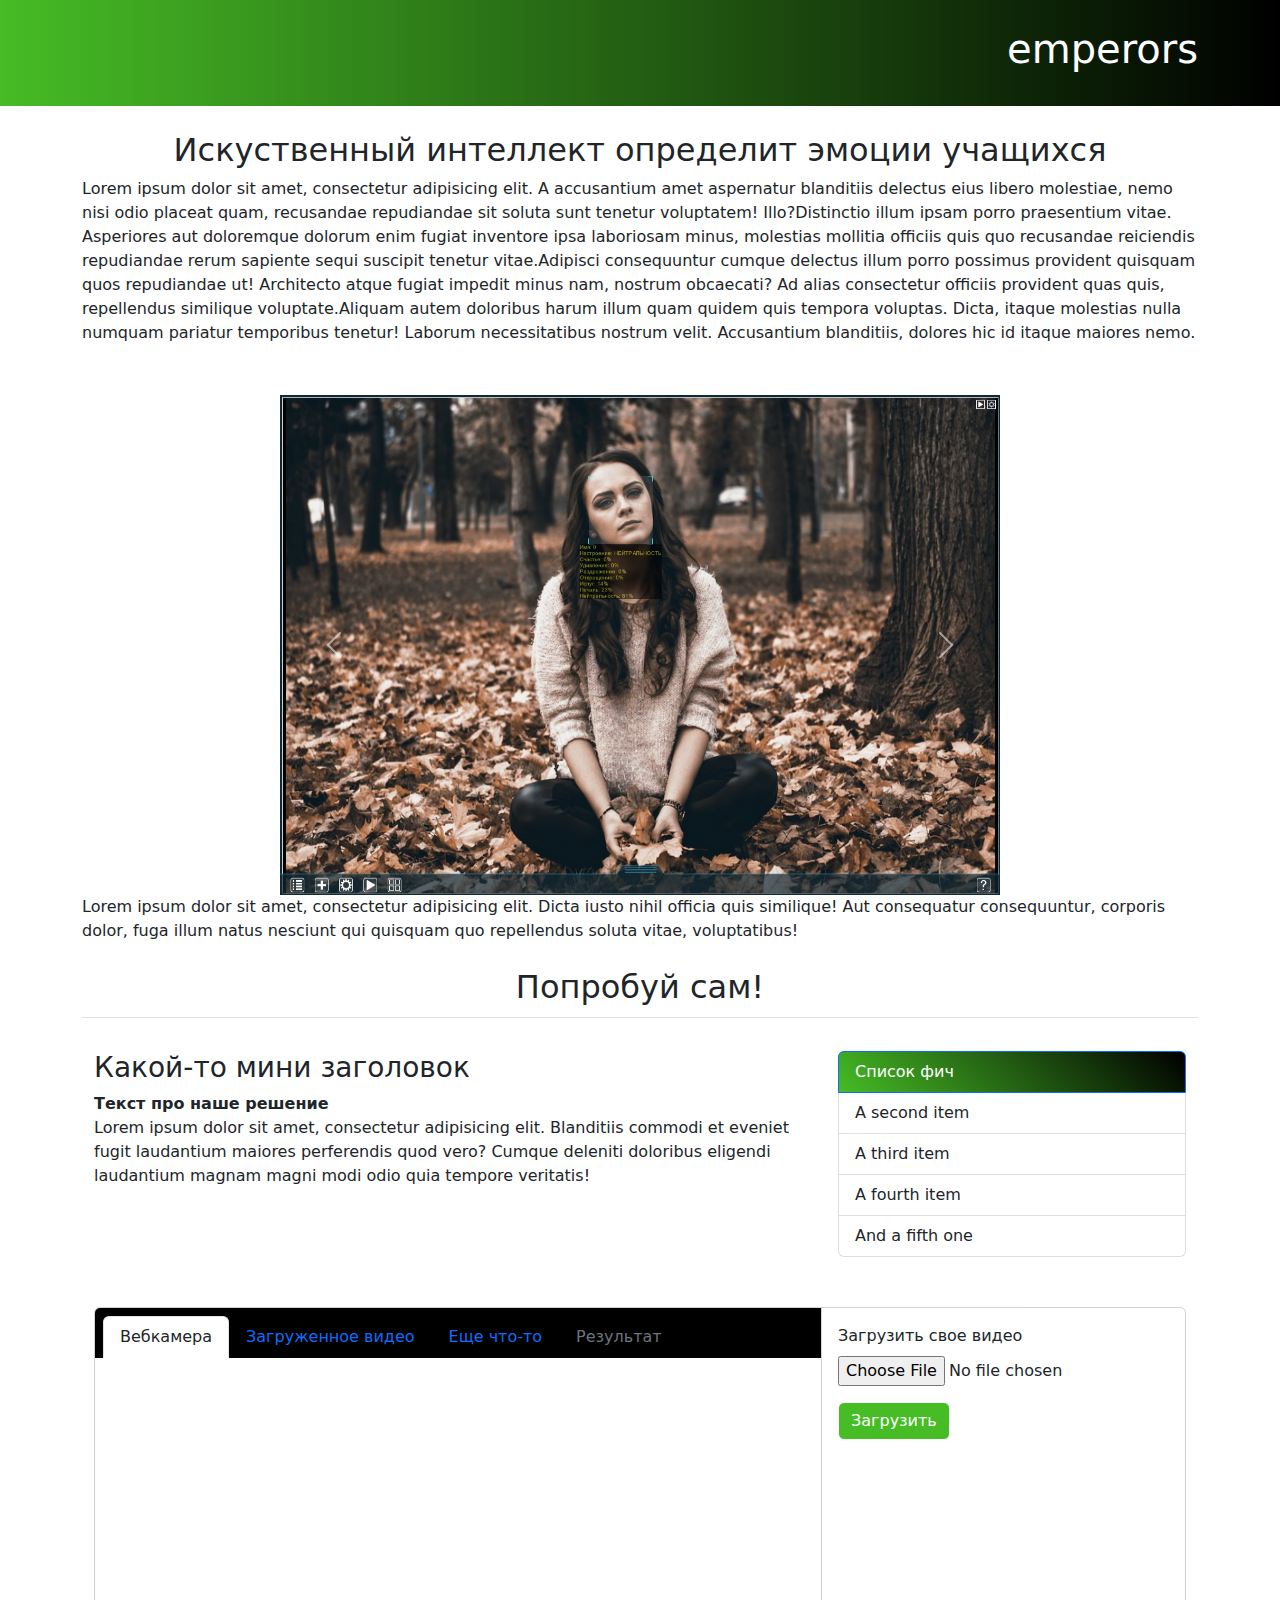
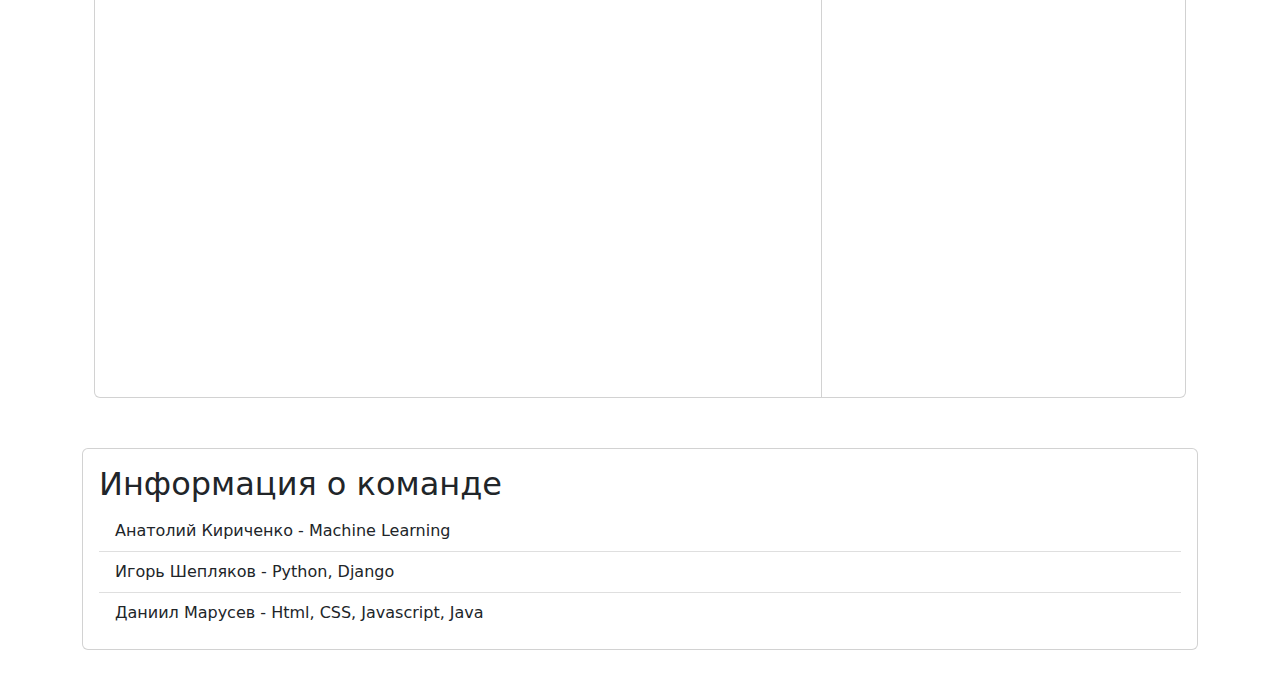
==== EmotionRecognition/emotion_recognition/templates/html/index.html @ a3162231 "add backend" ====
<!DOCTYPE html>
<html lang="en">
<head>
    <meta charset="UTF-8">
    <title>m1</title>
    <link rel="stylesheet" href="../css/bootstrap.min.css">
    <link rel="stylesheet" href="../css/index.css">
    <script src="../js/bootstrap.min.js"></script>
    <script src="../js/webcam.js"></script>
<!--    <script src="/js/test.js"></script>-->

<!--    <link rel="stylesheet" href="/css/fontello.css">-->
</head>
<body>
<header>
    <div class="container">
        <div class="row">
            <div class="col-12">
                <h1 class="text-lg-end text-white">emperors</h1>
            </div>
        </div>

    </div>
</header>

<main class="container">

    <section>
        <h2 class="text-center ">
            Искуственный интеллект определит эмоции учащихся
        </h2>
        <span>Lorem ipsum dolor sit amet, consectetur adipisicing elit. A accusantium amet aspernatur blanditiis delectus eius libero molestiae, nemo nisi odio placeat quam, recusandae repudiandae sit soluta sunt tenetur voluptatem! Illo?</span><span>Distinctio illum ipsam porro praesentium vitae. Asperiores aut doloremque dolorum enim fugiat inventore ipsa laboriosam minus, molestias mollitia officiis quis quo recusandae reiciendis repudiandae rerum sapiente sequi suscipit tenetur vitae.</span><span>Adipisci consequuntur cumque delectus illum porro possimus provident quisquam quos repudiandae ut! Architecto atque fugiat impedit minus nam, nostrum obcaecati? Ad alias consectetur officiis provident quas quis, repellendus similique voluptate.</span><span>Aliquam autem doloribus harum illum quam quidem quis tempora voluptas. Dicta, itaque molestias nulla numquam pariatur temporibus tenetur! Laborum necessitatibus nostrum velit. Accusantium blanditiis, dolores hic id itaque maiores nemo.</span>
    </section>

    <section class="container">

        <div class="row">
            <div class="images-cor col-8 ">
                <div id="carouselExampleControls" class="carousel slide" data-bs-ride="carousel">
                    <div class="carousel-inner">-->
                        <div class="carousel-item active">
                            <img class="d-block w-100" width="500" height="500" src="../stuff/ex1.jpg" alt="First slide">
                        </div>
                        <div class="carousel-item">
                            <img class="d-block w-100" width="500" height="500" src="../stuff/ex2.jpg" alt="Second slide">
                        </div>
                        <div class="carousel-item">
                            <img class="d-block w-100" width="500" height="500" src="../stuff/ex3.jpg" alt="Third slide">
                        </div>
                    </div>
                    <button class="carousel-control-prev" type="button" data-bs-target="#carouselExampleControls" data-bs-slide="prev">
                        <span class="carousel-control-prev-icon" aria-hidden="true"></span>
                        <span class="visually-hidden">Previous</span>
                    </button>
                    <button class="carousel-control-next" type="button" data-bs-target="#carouselExampleControls" data-bs-slide="next">
                        <span class="carousel-control-next-icon" aria-hidden="true"></span>
                        <span class="visually-hidden">Next</span>
                    </button>
                </div>
            </div>

            Lorem ipsum dolor sit amet, consectetur adipisicing elit. Dicta iusto nihil officia quis similique! Aut consequatur consequuntur, corporis dolor, fuga illum natus nesciunt qui quisquam quo repellendus soluta vitae, voluptatibus!

        </div>

    </section>

    <h2 class="text-center border-bottom" style="padding-bottom: 10px">Попробуй сам!</h2>

    <section>
        <div class="container">
            <div class="row">

                <div class="col-8">

                    <h3>
                        Какой-то мини заголовок
                    </h3>

                    <span>
                        <b>Текст про наше решение</b><br>
                        Lorem ipsum dolor sit amet, consectetur adipisicing elit. Blanditiis commodi et eveniet fugit laudantium maiores perferendis quod vero? Cumque deleniti doloribus eligendi laudantium magnam magni modi odio quia tempore veritatis!
                    </span>


                </div>

                <div class="col-4">
                    <ul class="list-group">
                        <li class="feature-title list-group-item active" aria-current="true">Список фич</li>
                        <li class="list-group-item">A second item</li>
                        <li class="list-group-item">A third item</li>
                        <li class="list-group-item">A fourth item</li>
                        <li class="list-group-item">And a fifth one</li>
                    </ul>
                </div>

            </div>

        </div>
    </section>

    <section>
        <div class="container">
            <div class="row">
                <div class="card-group">
                    <div class="card" style="flex-grow: 2">
                        <div>
                            <div class="card-header" style="background-color: #000">
                                <ul class="nav nav-tabs card-header-tabs">
                                    <li class="nav-item">
                                        <a href="#webcam-video" class="nav-link active text-dark" data-bs-toggle="tab">Вебкамера</a>
                                    </li>
                                    <li class="nav-item">
                                        <a href="#loaded-video" class="nav-link" data-bs-toggle="tab">Загруженное видео</a>
                                    </li>
                                    <li class="nav-item">
                                        <a href="#tmp-video" class="nav-link" data-bs-toggle="tab">Еще что-то</a>
                                    </li>
                                    <li class="nav-item">
                                        <a href="#result-video" class="nav-link disabled" data-bs-toggle="tab">Результат</a>
                                    </li>
                                </ul>

<!--                                <form method="post">-->
<!--                                    <input type="submit" id="make-result-button"-->
<!--                                           class="btn btn-success ml-auto mr-1 make-result-button" value="Определить эмоции!">-->
<!--                                </form>-->

                            </div>

                            <div class="card-body">
                                <div class="tab-content">

                                    <div class="tab-pane fade show active" id="webcam-video">
                                        <div class="camera">
                                            <video id="video">Video stream not available.</video>
                                        </div>
                                    </div>

                                    <div class="tab-pane fade" id="loaded-video">
                                        <div class="camera">
                                            <video id="video1">
                                                <source src="../stuff/matrix.mp4">
                                            </video>
                                        </div>
                                    </div>

                                    <div class="tab-pane fade" id="tmp-video">
                                        <div class="camera">
                                            <video src="" id="#video">
                                                <source src="../stuff/matrix.mp4">
                                            </video>
                                        </div>
                                    </div>
                                    <div class="tab-pane fade" id="result-video">
                                        <div class="camera">
                                            <video src="" id="">
                                                <source src="../stuff/matrix.mp4">
                                            </video>
                                        </div>
                                    </div>
                                </div>
                            </div>
                        </div>
                    </div>

                    <div class="card col-sm-4">
                        <div class="card-body">
                            <form method="post">
                                <div class="mb-3">
                                    <label for="user-load-video" class="form-label">Загрузить свое видео</label>
                                    <input id="user-load-video" type="file">
                                </div>
                                <input type="submit" class="btn btn-dark" value="Загрузить">
                            </form>
                        </div>
                    </div>
                </div>
            </div>
        </div>
    </section>
</main>

<footer>
    <div class="container">
        <div class="card">
            <div class="card-body">
                <h2 class="card-title">
                    Информация о команде
                </h2>
                <ul class="list-group list-group-flush">
                    <li class="list-group-item">
                        Анатолий Кириченко - Machine Learning
                    </li>
                    <li class="list-group-item">
                        Игорь Шепляков - Python, Django
                    </li>

                    <li class="list-group-item">
                        Даниил Марусев - Html, CSS, Javascript, Java
                    </li>
                </ul>
            </div>
        </div>
    </div>
</footer>

</body>
</html>
---- EmotionRecognition/emotion_recognition/templates/css/index.css ----
header, section, footer {
    padding: 25px 0;
}

header {
    background: #46bc25;
    background: -moz-linear-gradient(left,  #46bc25 0%, #000000 100%);
    background: -webkit-linear-gradient(left,  #46bc25 0%,#000000 100%);
    background: linear-gradient(to right,  #46bc25 0%,#000000 100%);
    filter: progid:DXImageTransform.Microsoft.gradient( startColorstr='#46bc25', endColorstr='#000000',GradientType=1 );
}

.images-cor {
    margin: 0 auto;
}

.card-header {
    /*background: #46bc25;*/
    /*background: -moz-linear-gradient(-45deg,  #46bc25 0%, #000000 100%);*/
    /*background: -webkit-linear-gradient(-45deg,  #46bc25 0%,#000000 100%);*/
    /*background: linear-gradient(135deg,  #46bc25 0%,#000000 100%);*/
    /*filter: progid:DXImageTransform.Microsoft.gradient( startColorstr='#46bc25', endColorstr='#000000',GradientType=1 );*/

}

.feature-title {
    background: #46bc25;
    background: -moz-linear-gradient(45deg,  #46bc25 0%, #000000 100%);
    background: -webkit-linear-gradient(45deg,  #46bc25 0%,#000000 100%);
    background: linear-gradient(45deg,  #46bc25 0%,#000000 100%);
    filter: progid:DXImageTransform.Microsoft.gradient( startColorstr='#46bc25', endColorstr='#000000',GradientType=1 );

}

.btn {
    background-color: #46bc25;
    border-color: white;
}

.btn:hover {
    background-color: #D32ABD;

    border-color: white;
}

video{
    width: 800px;
    height: 600px;
}

.make-result-button {
    background-color: #46bc25;
    margin-left: 100px}
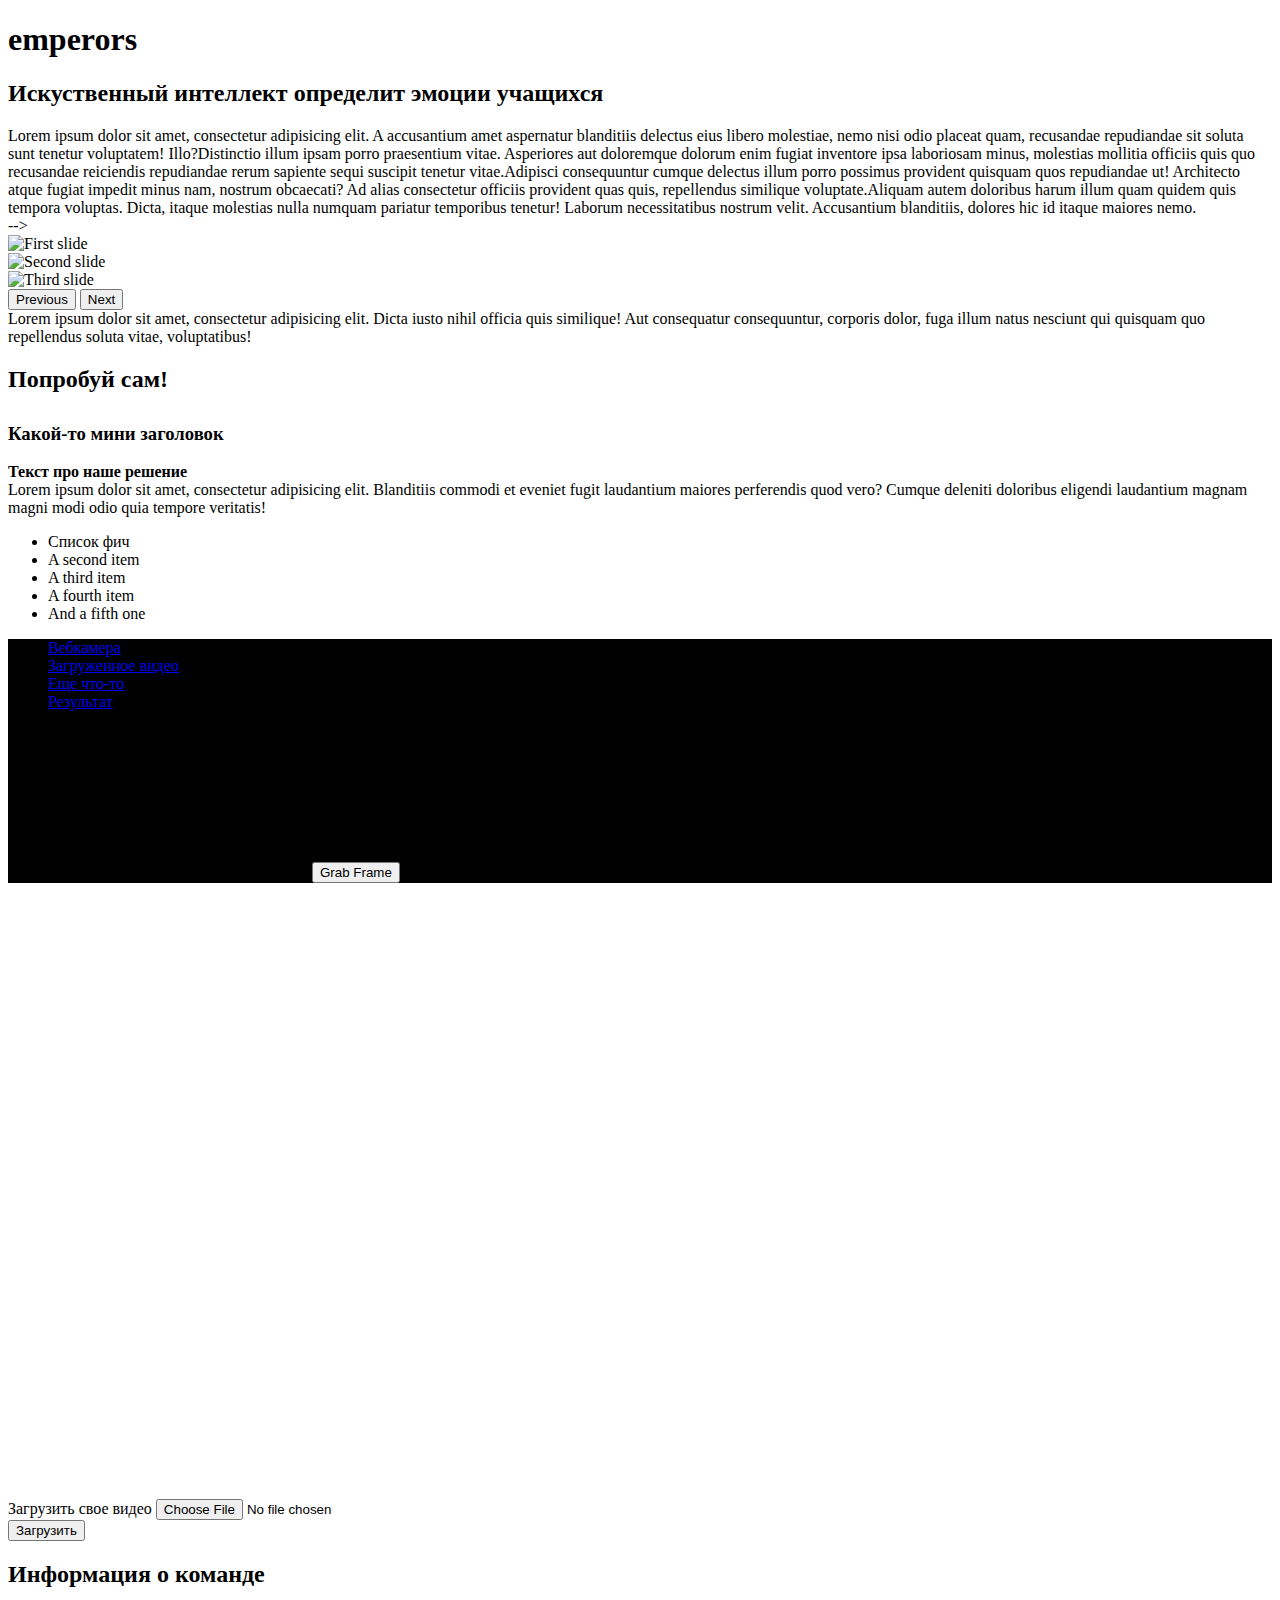
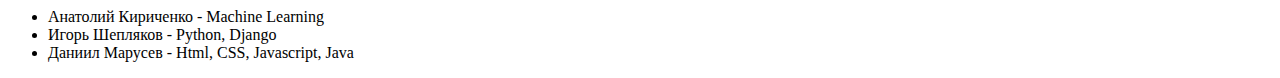
==== commit d433024d: "send frame" ====
--- a/EmotionRecognition/emotion_recognition/templates/html/index.html
+++ b/EmotionRecognition/emotion_recognition/templates/html/index.html
@@ -3,10 +3,10 @@
 <head>
     <meta charset="UTF-8">
     <title>m1</title>
-    <link rel="stylesheet" href="../css/bootstrap.min.css">
-    <link rel="stylesheet" href="../css/index.css">
-    <script src="../js/bootstrap.min.js"></script>
-    <script src="../js/webcam.js"></script>
+    <link rel="stylesheet" href="/css/bootstrap.min.css">
+    <link rel="stylesheet" href="/css/index.css">
+    <script src="/js/bootstrap.min.js"></script>
+    <script src="/js/webcam.js"></script>
 <!--    <script src="/js/test.js"></script>-->
 
 <!--    <link rel="stylesheet" href="/css/fontello.css">-->
@@ -39,13 +39,13 @@
                 <div id="carouselExampleControls" class="carousel slide" data-bs-ride="carousel">
                     <div class="carousel-inner">-->
                         <div class="carousel-item active">
-                            <img class="d-block w-100" width="500" height="500" src="../stuff/ex1.jpg" alt="First slide">
+                            <img class="d-block w-100" width="500" height="500" src="/stuff/ex1.jpg" alt="First slide">
                         </div>
                         <div class="carousel-item">
-                            <img class="d-block w-100" width="500" height="500" src="../stuff/ex2.jpg" alt="Second slide">
+                            <img class="d-block w-100" width="500" height="500" src="/stuff/ex2.jpg" alt="Second slide">
                         </div>
                         <div class="carousel-item">
-                            <img class="d-block w-100" width="500" height="500" src="../stuff/ex3.jpg" alt="Third slide">
+                            <img class="d-block w-100" width="500" height="500" src="/stuff/ex3.jpg" alt="Third slide">
                         </div>
                     </div>
                     <button class="carousel-control-prev" type="button" data-bs-target="#carouselExampleControls" data-bs-slide="prev">
@@ -121,11 +121,17 @@
                                         <a href="#result-video" class="nav-link disabled" data-bs-toggle="tab">Результат</a>
                                     </li>
                                 </ul>
-
-<!--                                <form method="post">-->
-<!--                                    <input type="submit" id="make-result-button"-->
-<!--                                           class="btn btn-success ml-auto mr-1 make-result-button" value="Определить эмоции!">-->
-<!--                                </form>-->
+<!-------------------------------------------------------------------------------------------------------------------->
+                                <div>
+                                    <canvas id='grabFrameCanvas'></canvas>
+                                    <button id='grabFrameButton'>Grab Frame</button>
+                                </div>
+
+                                <script>
+                                    document.querySelector('#grabFrameButton').addEventListener('click', onGrabFrameButtonClick);
+                                </script>
+
+<!-------------------------------------------------------------------------------------------------------------------->
 
                             </div>
 
@@ -141,7 +147,7 @@
                                     <div class="tab-pane fade" id="loaded-video">
                                         <div class="camera">
                                             <video id="video1">
-                                                <source src="../stuff/matrix.mp4">
+                                                <source src="/stuff/matrix.mp4">
                                             </video>
                                         </div>
                                     </div>
@@ -149,14 +155,14 @@
                                     <div class="tab-pane fade" id="tmp-video">
                                         <div class="camera">
                                             <video src="" id="#video">
-                                                <source src="../stuff/matrix.mp4">
+                                                <source src="/stuff/matrix.mp4">
                                             </video>
                                         </div>
                                     </div>
                                     <div class="tab-pane fade" id="result-video">
                                         <div class="camera">
                                             <video src="" id="">
-                                                <source src="../stuff/matrix.mp4">
+                                                <source src="/stuff/matrix.mp4">
                                             </video>
                                         </div>
                                     </div>
